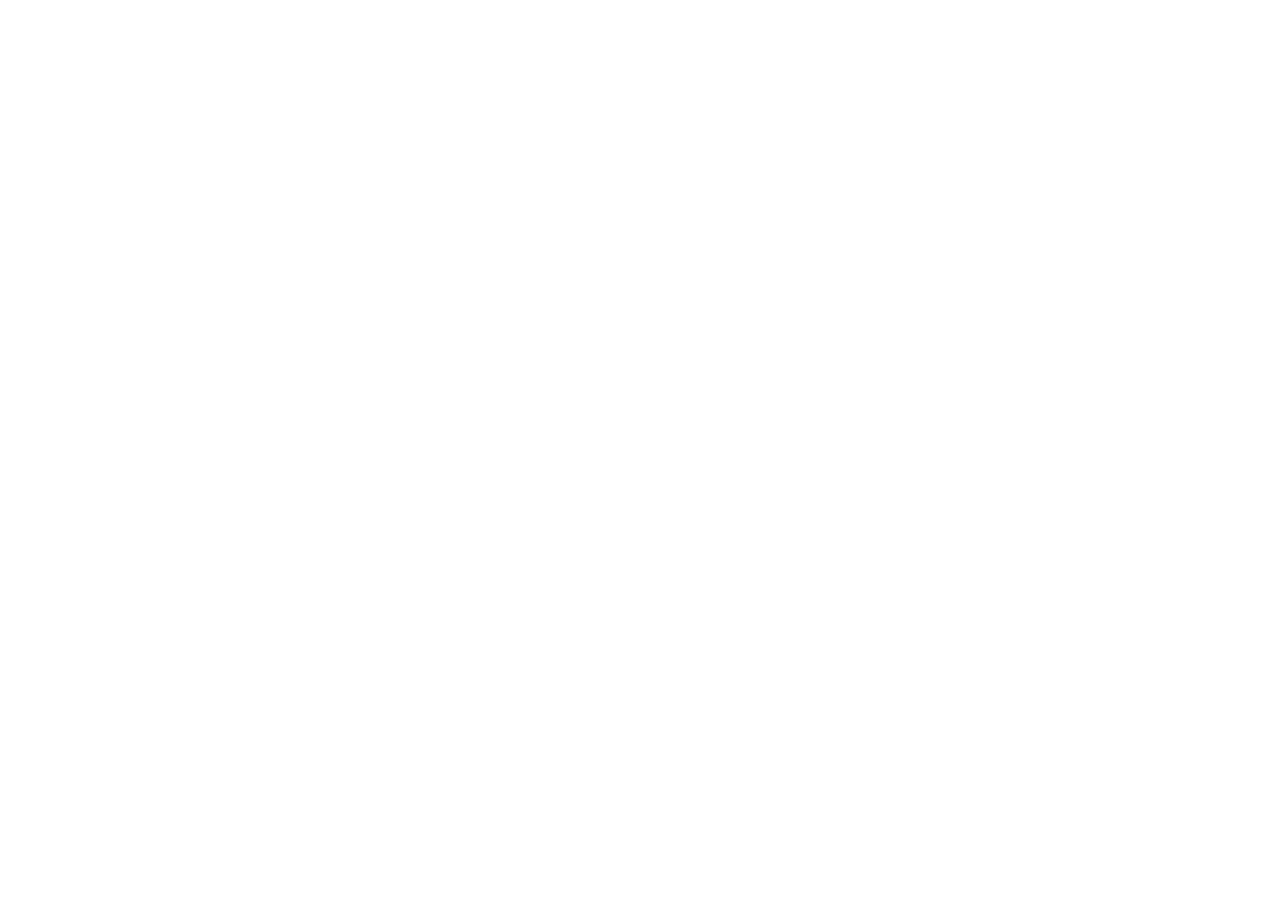
==== Contato.html @ 6a87a9e5 "port" ====
<!DOCTYPE html>
<html lang="pt-br">
<head>
    <meta charset="UTF-8">
    <meta name="viewport" content="width=device-width, initial-scale=1.0">
    <title>Document</title>
</head>
<body>
    
</body>
</html>
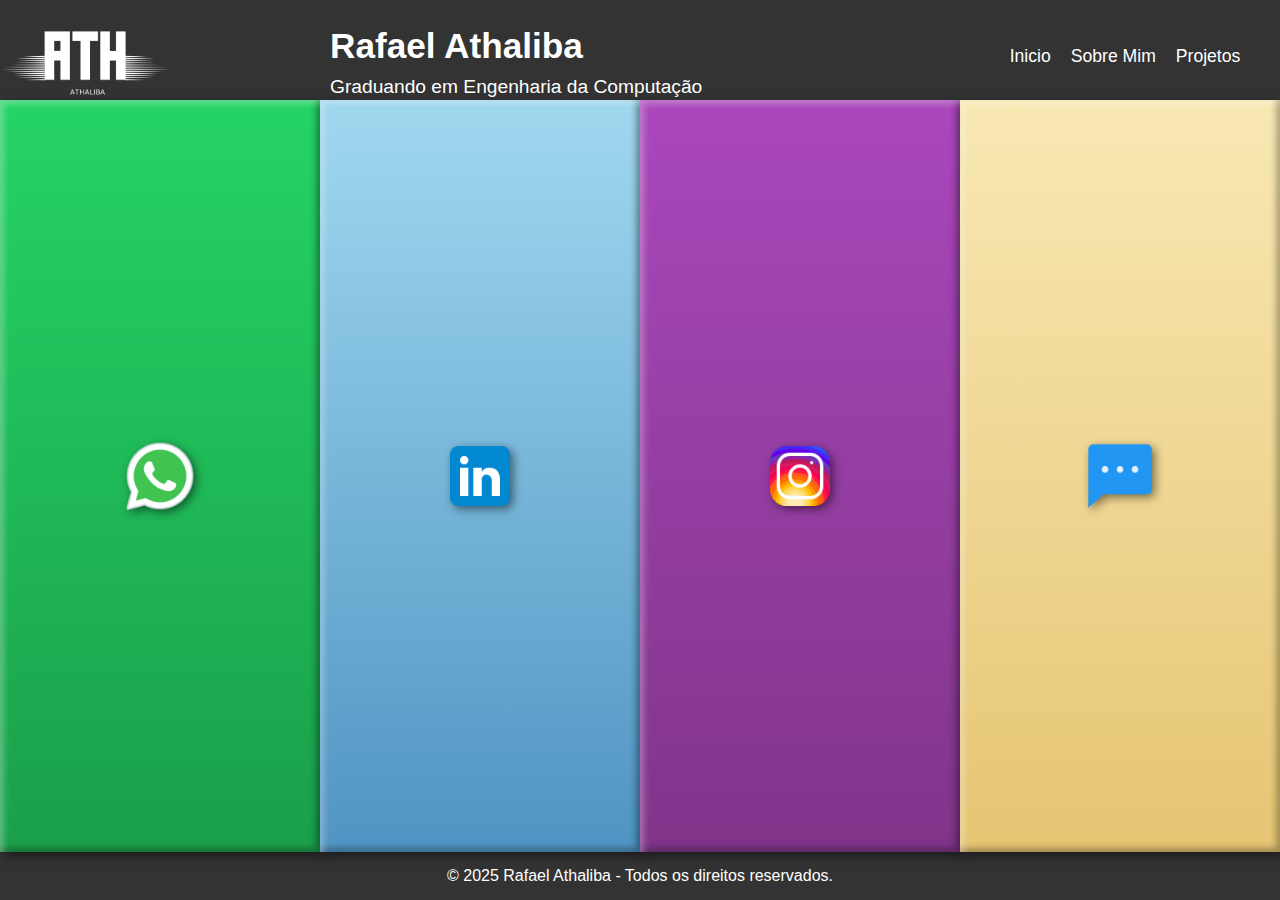
==== commit 20f4e2b1: "nova versão" ====
--- a/Contato.html
+++ b/Contato.html
@@ -3,9 +3,50 @@
 <head>
     <meta charset="UTF-8">
     <meta name="viewport" content="width=device-width, initial-scale=1.0">
-    <title>Document</title>
+    <title>Meu Portfólio</title>
+    <link rel="stylesheet" href="styleContato.css">
+    <link rel="stylesheet" href="stylesresp.css">
+    <link rel="shortcut icon" href="./assets/favicon.ico" type="image/x-icon">
+    
+    <link rel="stylesheet" href="https://cdnjs.cloudflare.com/ajax/libs/font-awesome/6.0.0-beta3/css/all.min.css">
 </head>
 <body>
+    <header>
+        <div class="container">
+            <div class="logo">
+                <img src="assets/athaliba.png" alt="Logo Athaliba" class="logo-img">
+            </div>
+            <div class="texto">
+                <h1>Rafael Athaliba</h1>
+                <p>Graduando em Engenharia da Computação</p>
+            </div>
+            <nav>
+                <ul>
+                    <li><a href="index.html">Inicio</a></li>
+                    <li><a href="Sobremim.html">Sobre Mim</a></li>
+                    <li><a href="Projetos.html">Projetos</a></li>
+                </ul>
+            </nav>
+        </div>
+    </header>
     
+    <div class="content">
+        <a href="https://wa.me/75991960101" target="_blank" class="link-item whatsapp">
+            <img src="assets/ZAP.png" alt="WhatsApp">
+        </a>
+        <a href="https://br.linkedin.com/in/athaliba" target="_blank" class="link-item linkedin">
+            <img src="assets/LINKEDIN.png" alt="LinkedIn">
+        </a>
+        <a href="https://www.instagram.com/ath.rafa" target="_blank" class="link-item instagram">
+            <img src="assets/INSTA.png" alt="Instagram">
+        </a>
+        <a href="https://workspace.google.com/intl/pt-BR/products/forms/" target="_blank" class="link-item form">
+            <img src="assets/FORMS.png" alt="Forms">
+        </a>
+    </div>
+
+    <footer>
+        <p>&copy; 2025 Rafael Athaliba - Todos os direitos reservados.</p>
+    </footer>
 </body>
 </html>--- a/styleContato.css
+++ b/styleContato.css
@@ -0,0 +1,140 @@
+/* Reset básico */
+* {
+    margin: 0; /* Remove margens padrão de todos os elementos */
+    padding: 0; /* Remove preenchimentos padrão de todos os elementos */
+    box-sizing: border-box; /* Faz com que o padding e a borda sejam incluídos no tamanho total do elemento */
+}
+
+/* Estilo geral do corpo da página */
+body {
+    font-family: Arial, sans-serif; /* Define a fonte padrão */
+    background-color: #f4f4f9; /* Cor de fundo do corpo da página */
+    color: #333; /* Cor do texto padrão */
+    display: flex; /* Usa flexbox para organizar o layout */
+    flex-direction: column; /* Organiza os elementos em coluna */
+    min-height: 100vh; /* Garante que o body tenha no mínimo a altura da tela */
+}
+
+/* Estilo do cabeçalho */
+header {
+    background-color: #333; /* Cor de fundo do cabeçalho */
+    color: white; /* Cor do texto no cabeçalho */
+    padding: 7px 0; /* Espaçamento interno no topo e na base do cabeçalho */
+    text-align: center; /* Centraliza o texto no cabeçalho */
+    position: relative; /* Define o posicionamento como relativo */
+    min-height: 100px; /* Altura mínima do cabeçalho */
+}
+
+/* Container que organiza o nome, logo e profissão */
+.container {
+    display: flex; /* Usa flexbox para organizar os elementos */
+    flex-direction: column; /* Organiza os elementos em coluna */
+    align-items: center; /* Centraliza os elementos horizontalmente */
+    justify-content: center; /* Centraliza os elementos verticalmente */
+    text-align: center; /* Centraliza o texto */
+    gap: 20px; /* Espaçamento entre os elementos */
+}
+
+/* Estilo da logo */
+.logo-img {
+    width: 170px; /* Largura da logo */
+    height: auto; /* Altura ajustada automaticamente para manter a proporção */
+}
+
+/* Estilo do nome e profissão */
+.texto h1 {
+    font-size: 2.2em; /* Tamanho da fonte do nome */
+    margin: 10px 0; /* Margem superior e inferior */
+}
+
+.texto p {
+    font-size: 1.2em; /* Tamanho da fonte da profissão */
+}
+
+/* Estilo do menu de navegação */
+nav ul {
+    list-style: none; /* Remove os marcadores de lista */
+    display: flex; /* Usa flexbox para organizar os itens do menu */
+    gap: 20px; /* Espaçamento entre os itens do menu */
+    justify-content: center; /* Centraliza os itens do menu */
+    padding: 10px 0; /* Espaçamento interno no topo e na base do menu */
+}
+
+nav ul li {
+    display: inline-block; /* Exibe os itens do menu em linha */
+}
+
+nav ul li a {
+    color: white;
+    text-decoration: none; 
+    font-size: 1.1em; 
+}
+
+nav ul li a:hover {
+    border-bottom: 2px solid #ff6347; 
+}
+body, html {
+    margin: 0;
+    padding: 0;
+    height: 100%;
+}
+
+.content {
+    display: flex;
+    width: 100vw; 
+    height: 100vh;
+}
+
+.link-item {
+    flex: 1;
+    display: flex;
+    justify-content: center;
+    align-items: center;
+    position: relative;
+    box-shadow: inset 4px 4px 6px rgba(255, 255, 255, 0.3),
+                inset -4px -4px 6px rgba(0, 0, 0, 0.3),
+                4px 4px 10px rgba(0, 0, 0, 0.5);
+    transition: all 0.6s ease;
+}
+
+
+.link-item:hover {
+    box-shadow: inset 6px 6px 8px rgba(255, 255, 255, 0.4),
+                inset -6px -6px 8px rgba(0, 0, 0, 0.4),
+                6px 6px 12px rgba(0, 0, 0, 0.6);
+    transform: scale(1.05); 
+}
+
+
+.whatsapp {
+    background: linear-gradient(to bottom, #25D366, #1a9f4a);
+}
+
+.linkedin {
+    background: linear-gradient(to bottom, #A0D8EF, #4f94c3);
+}
+
+.instagram {
+    background: linear-gradient(to bottom, #AA47BC, #803489);
+}
+
+.form {
+    background: linear-gradient(to bottom, #F8E8B3, #e6c573);
+}
+
+
+.link-item img {
+    width: 80px;
+    height: auto;
+    filter: drop-shadow(3px 3px 5px rgba(0, 0, 0, 0.5)); 
+}
+
+
+footer {
+    background-color: #333; 
+    color: white; 
+    text-align: center; 
+    padding: 15px 0; 
+    font-size: 1em; 
+    margin-top: auto;
+}--- a/stylesresp.css
+++ b/stylesresp.css
@@ -0,0 +1,26 @@
+/* Estilo responsivo para telas maiores */
+@media screen and (min-width: 768px) {
+    .container {
+        flex-direction: row;
+        justify-content: space-between;
+        text-align: left;
+    }
+
+    .logo {
+        flex: 1;
+    }
+
+    .texto {
+        flex: 2;
+        text-align: left;
+    }
+
+    nav {
+        flex: 1;
+        text-align: right;
+    }
+
+    .gif-container {
+        padding: 0px 0;
+    }
+}
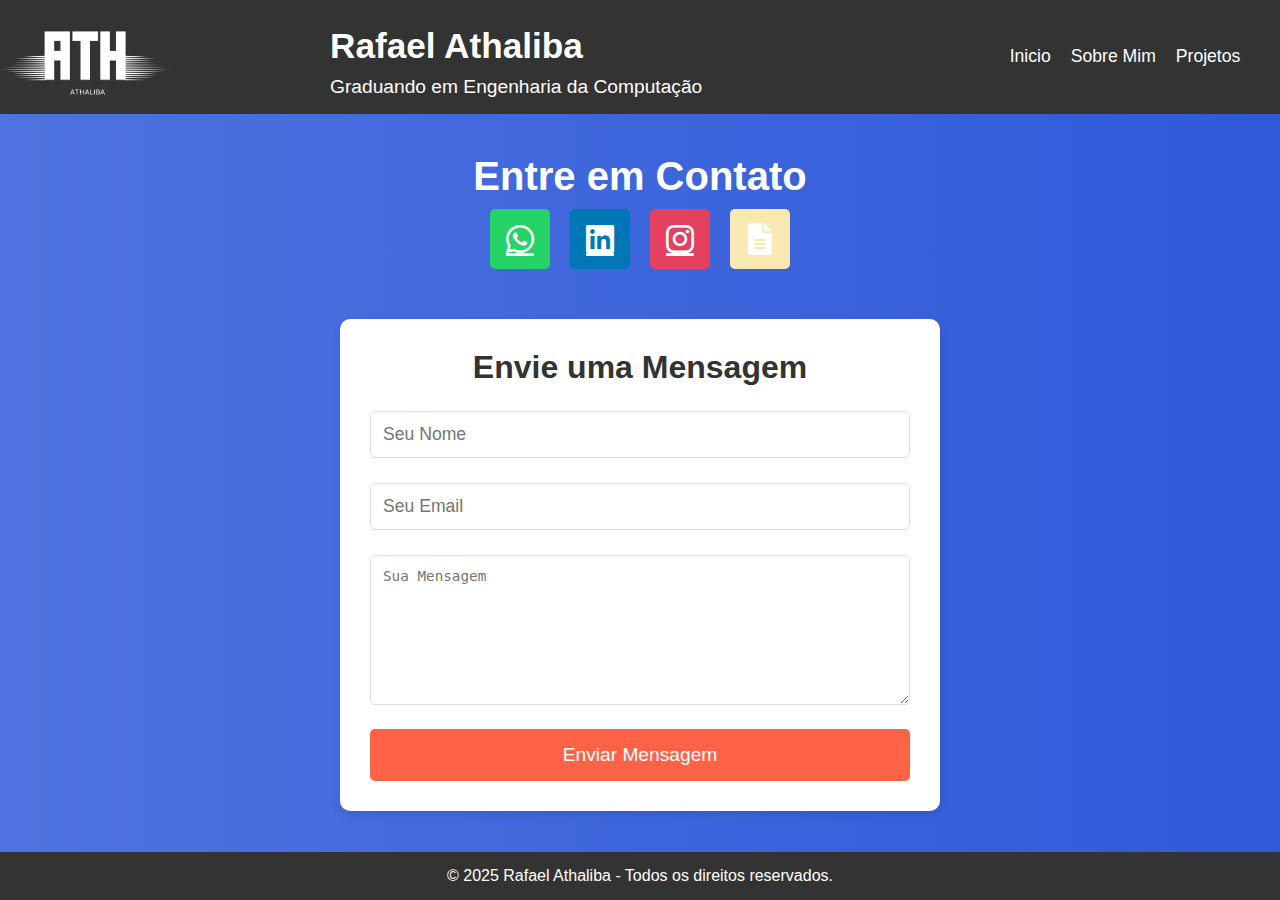
==== commit 579342ec: "remake" ====
--- a/Contato.html
+++ b/Contato.html
@@ -3,9 +3,9 @@
 <head>
     <meta charset="UTF-8">
     <meta name="viewport" content="width=device-width, initial-scale=1.0">
-    <title>Meu Portfólio</title>
-    <link rel="stylesheet" href="styleContato.css">
-    <link rel="stylesheet" href="stylesresp.css">
+    <title>Contato - Rafael Athaliba</title>
+    <link rel="stylesheet" href="css/styleContato.css">
+    <link rel="stylesheet" href="resp/respContato.css">
     <link rel="shortcut icon" href="./assets/favicon.ico" type="image/x-icon">
     
     <link rel="stylesheet" href="https://cdnjs.cloudflare.com/ajax/libs/font-awesome/6.0.0-beta3/css/all.min.css">
@@ -29,24 +29,48 @@
             </nav>
         </div>
     </header>
-    
-    <div class="content">
-        <a href="https://wa.me/75991960101" target="_blank" class="link-item whatsapp">
-            <img src="assets/ZAP.png" alt="WhatsApp">
-        </a>
-        <a href="https://br.linkedin.com/in/athaliba" target="_blank" class="link-item linkedin">
-            <img src="assets/LINKEDIN.png" alt="LinkedIn">
-        </a>
-        <a href="https://www.instagram.com/ath.rafa" target="_blank" class="link-item instagram">
-            <img src="assets/INSTA.png" alt="Instagram">
-        </a>
-        <a href="https://workspace.google.com/intl/pt-BR/products/forms/" target="_blank" class="link-item form">
-            <img src="assets/FORMS.png" alt="Forms">
-        </a>
-    </div>
 
+    <!-- Section: Contato -->
+    <section class="contact-container">
+        <div class="contact-header">
+            <h2>Entre em Contato</h2>
+        </div>
+
+        <div class="social-links">
+            <a href="https://wa.me/75991960101" target="_blank" class="social-icon whatsapp">
+                <i class="fab fa-whatsapp"></i>
+            </a>
+            <a href="https://br.linkedin.com/in/athaliba" target="_blank" class="social-icon linkedin">
+                <i class="fab fa-linkedin"></i>
+            </a>
+            <a href="https://www.instagram.com/ath.rafa" target="_blank" class="social-icon instagram">
+                <i class="fab fa-instagram"></i>
+            </a>
+            <a href="https://forms.gle/FjxAt3EQpNZuM45e7" target="_blank" class="social-icon form">
+                <i class="fas fa-file-alt"></i>
+            </a>
+        </div>
+
+        <div class="contact-form">
+            <h3>Envie uma Mensagem</h3>
+            <form action="mailto:rafaelathaliba45@gmail.com" method="POST" enctype="multipart/form-data">
+                <div class="form-group">
+                    <input type="text" name="name" placeholder="Seu Nome" required>
+                </div>
+                <div class="form-group">
+                    <input type="email" name="email" placeholder="Seu Email" required>
+                </div>
+                <div class="form-group">
+                    <textarea name="message" placeholder="Sua Mensagem" required></textarea>
+                </div>
+                <button type="submit" class="submit-btn">Enviar Mensagem</button>
+            </form>
+        </div>
+    </section>
+
+    <!-- Footer -->
     <footer>
         <p>&copy; 2025 Rafael Athaliba - Todos os direitos reservados.</p>
     </footer>
 </body>
-</html>+</html>
--- a/css/styleContato.css
+++ b/css/styleContato.css
@@ -0,0 +1,209 @@
+* {
+    margin: 0;
+    padding: 0;
+    box-sizing: border-box;
+}
+
+body {
+    font-family: Arial, sans-serif;
+    background-color: #f4f4f9;
+    color: #333;
+    display: flex;
+    flex-direction: column;
+    min-height: 100vh;
+}
+
+header {
+    background-color: #333;
+    color: white;
+    padding: 7px 0;
+    text-align: center;
+    position: relative;
+    min-height: 100px;
+}
+
+.container {
+    display: flex;
+    flex-direction: column;
+    align-items: center;
+    justify-content: center;
+    text-align: center;
+    gap: 20px;
+}
+
+.logo-img {
+    width: 170px;
+    height: auto;
+}
+
+.texto h1 {
+    font-size: 2.2em;
+    margin: 10px 0;
+}
+
+.texto p {
+    font-size: 1.2em;
+}
+
+nav ul {
+    list-style: none;
+    display: flex;
+    gap: 20px;
+    justify-content: center;
+    padding: 10px 0;
+}
+
+nav ul li {
+    display: inline-block;
+}
+
+nav ul li a {
+    color: white;
+    text-decoration: none;
+    font-size: 1.1em;
+}
+
+nav ul li a:hover {
+    border-bottom: 2px solid #ff6347;
+}
+
+/* Section: Contato */
+.contact-container {
+    background: linear-gradient(to right, #4e73df, #2e59d9);
+    padding: 40px 20px; /* Ajustando o padding */
+    text-align: center;
+    flex: 1;
+    border-radius: 0; /* Removendo a curvatura indesejada */
+}
+
+.contact-header h2 {
+    font-size: 2.5em;
+    margin-bottom: 10px;
+    color: white;
+}
+
+.contact-header p {
+    font-size: 1.2em;
+    margin-bottom: 40px;
+    color: #fff;
+}
+
+.social-links {
+    display: flex;
+    justify-content: center;
+    gap: 20px;
+    margin-bottom: 50px;
+}
+
+.social-icon {
+    width: 60px;
+    height: 60px;
+    background-color: #333;
+    color: white;
+    font-size: 2em;
+    display: flex;
+    justify-content: center;
+    align-items: center;
+    border-radius: 5px; /* Tornando os ícones mais quadrados */
+    transition: transform 0.3s ease, background-color 0.3s ease;
+}
+
+.social-icon:hover {
+    transform: scale(1.1);
+    background-color: #ff6347;
+}
+
+.social-icon.whatsapp {
+    background-color: #25D366;
+}
+
+.social-icon.linkedin {
+    background-color: #0077b5;
+}
+
+.social-icon.instagram {
+    background-color: #E4405F;
+}
+
+.social-icon.form {
+    background-color: #F8E8B3;
+}
+
+.contact-form {
+    background-color: white;
+    padding: 30px;
+    border-radius: 10px;
+    box-shadow: 0 4px 10px rgba(0, 0, 0, 0.1);
+    max-width: 600px;
+    margin: 0 auto;
+}
+
+.contact-form h3 {
+    font-size: 2em;
+    margin-bottom: 20px;
+    color: #333;
+}
+
+.contact-form .form-group {
+    margin-bottom: 20px;
+}
+
+.contact-form input, .contact-form textarea {
+    width: 100%;
+    padding: 12px;
+    border: 1px solid #ddd;
+    border-radius: 5px;
+    font-size: 1.1em;
+    margin-top: 5px;
+}
+
+.contact-form textarea {
+    height: 150px;
+    resize: vertical;
+}
+
+.submit-btn {
+    width: 100%;
+    padding: 15px;
+    font-size: 1.2em;
+    background-color: #ff6347;
+    color: white;
+    border: none;
+    border-radius: 5px;
+    cursor: pointer;
+    transition: background-color 0.3s ease;
+}
+
+.submit-btn:hover {
+    background-color: #ff4500;
+}
+
+footer {
+    background-color: #333;
+    color: white;
+    text-align: center;
+    padding: 15px 0;
+    font-size: 1em;
+    margin-top: auto;
+}
+
+/* Responsividade */
+@media screen and (max-width: 768px) {
+    .social-icon {
+        width: 50px;
+        height: 50px;
+        font-size: 1.5em;
+    }
+
+    .contact-form {
+        padding: 20px;
+    }
+
+    .contact-header h2 {
+        font-size: 2em;
+    }
+
+    .contact-header p {
+        font-size: 1.1em;
+    }
+}
--- a/resp/respContato.css
+++ b/resp/respContato.css
@@ -0,0 +1,25 @@
+@media screen and (min-width: 768px) {
+    .container {
+        flex-direction: row;
+        justify-content: space-between;
+        text-align: left;
+    }
+
+    .logo {
+        flex: 1;
+    }
+
+    .texto {
+        flex: 2;
+        text-align: left;
+    }
+
+    nav {
+        flex: 1;
+        text-align: right;
+    }
+
+    .gif-container {
+        padding: 0px 0;
+    }
+}
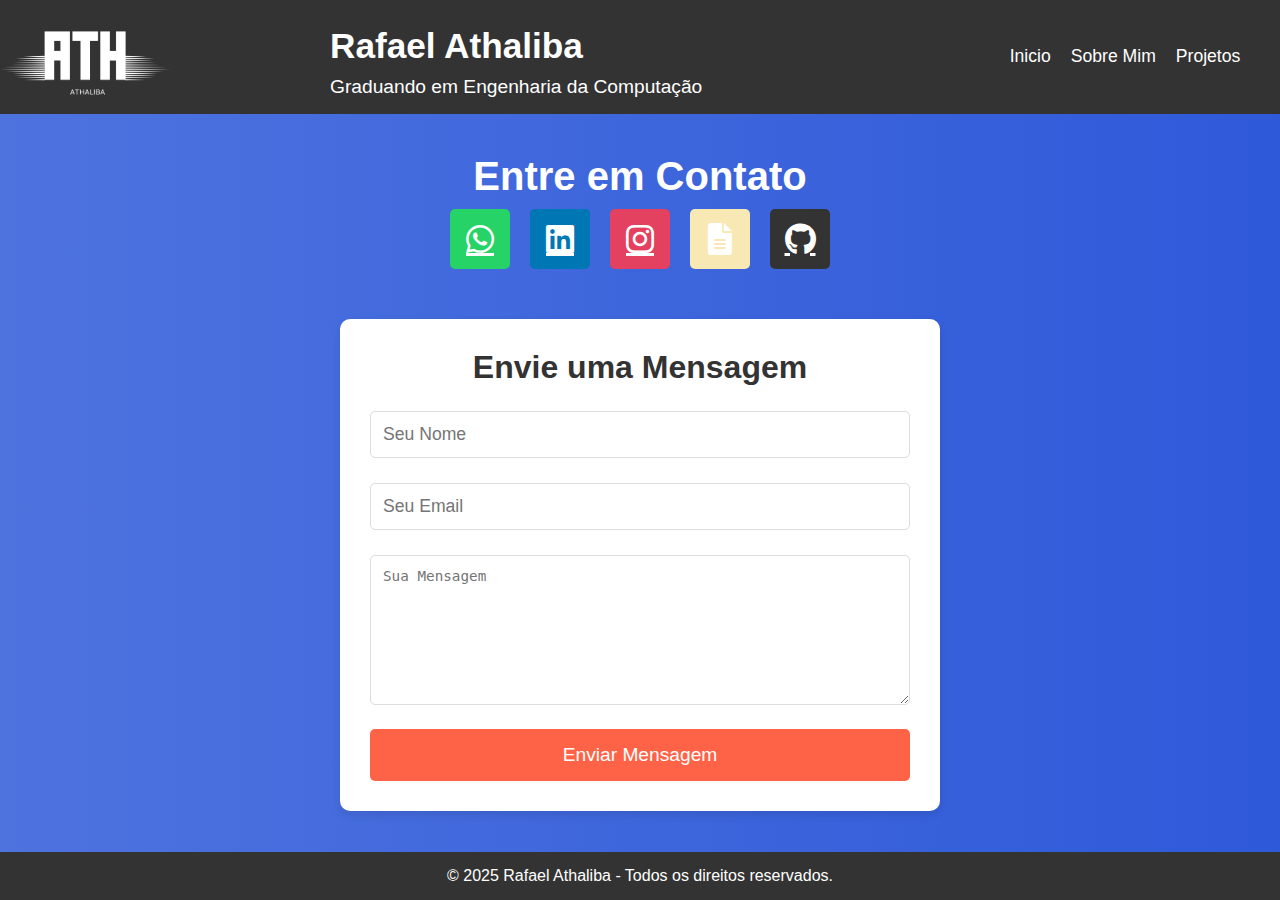
==== commit 2dc68285: "ADD LINK GIT" ====
--- a/Contato.html
+++ b/Contato.html
@@ -49,6 +49,9 @@
             <a href="https://forms.gle/FjxAt3EQpNZuM45e7" target="_blank" class="social-icon form">
                 <i class="fas fa-file-alt"></i>
             </a>
+            <a href="https://github.com/athaliba" target="_blank" class="social-icon git">
+                <i class="fa-brands fa-github"></i>
+            </a>
         </div>
 
         <div class="contact-form">
--- a/css/styleContato.css
+++ b/css/styleContato.css
@@ -67,13 +67,12 @@
     border-bottom: 2px solid #ff6347;
 }
 
-/* Section: Contato */
 .contact-container {
     background: linear-gradient(to right, #4e73df, #2e59d9);
-    padding: 40px 20px; /* Ajustando o padding */
+    padding: 40px 20px; 
     text-align: center;
     flex: 1;
-    border-radius: 0; /* Removendo a curvatura indesejada */
+    border-radius: 0; 
 }
 
 .contact-header h2 {
@@ -104,7 +103,7 @@
     display: flex;
     justify-content: center;
     align-items: center;
-    border-radius: 5px; /* Tornando os ícones mais quadrados */
+    border-radius: 5px; 
     transition: transform 0.3s ease, background-color 0.3s ease;
 }
 
@@ -127,6 +126,10 @@
 
 .social-icon.form {
     background-color: #F8E8B3;
+}
+
+.social-icon.git {
+    background-color: #333;
 }
 
 .contact-form {
